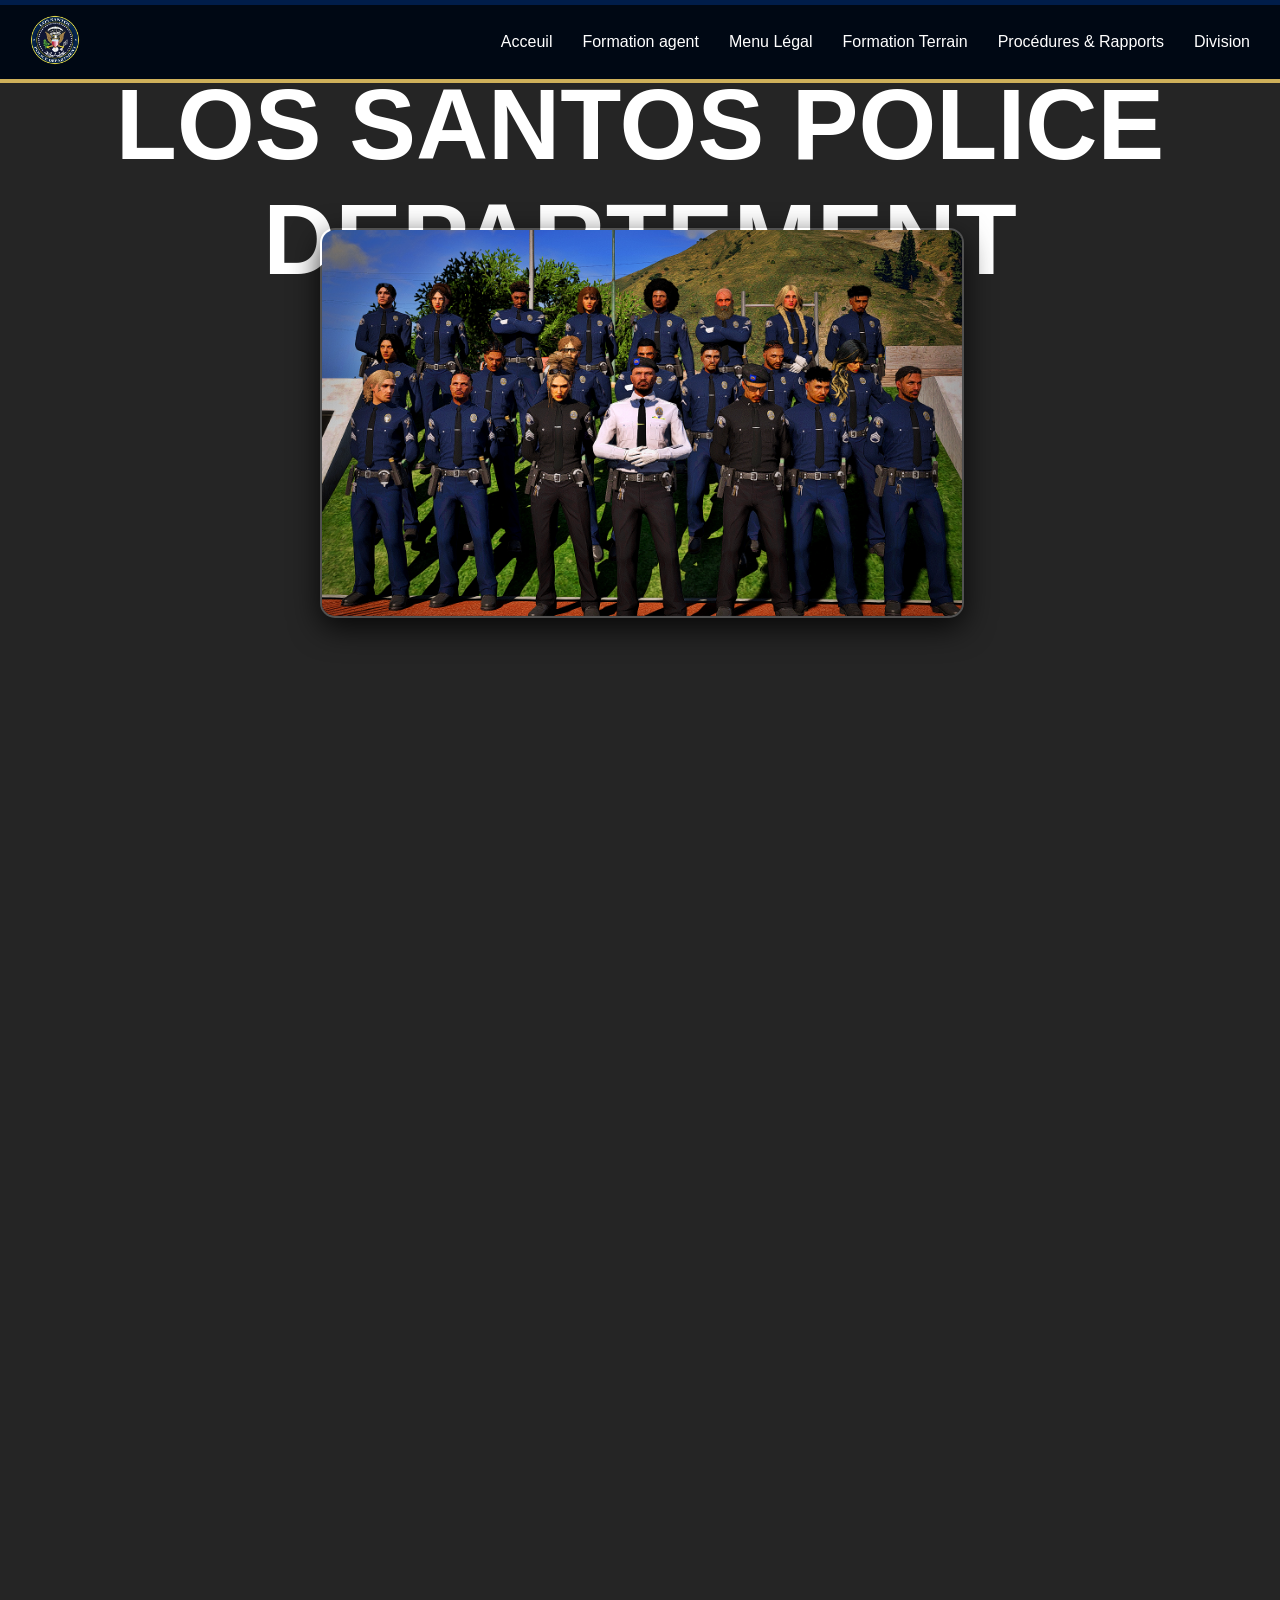
==== index.html @ 67289eb2 "updtade all  html & css page rookie" ====
<!DOCTYPE html>
<html lang="en">
<head>
    <meta charset="UTF-8">
    <meta name="viewport" content="width=device-width, initial-scale=1.0">
    
    <link rel="stylesheet" href="CSS/home.css">
    <link rel="stylesheet" href="CSS/header.css">
    
    <title>LSPD Noface</title>
</head>

<body>
    <header class="header">
        <nav class="header-container">
            <a class="logo">
                <img src="media/logo-ls.webp" alt="logo-ls" class="logo-ls">
            </a>
            <ul class="nav-links">
                <li><a href="index.html" class="nav-link">Acceuil</a></li>
                
                <li>
                    <a class="forma-link">Formation agent</a>
                        <ul class="submenu">
                            <li><a href="info-page/formation-rookie.html">Rookie</a></li>
                            <li><a href="info-page/formation-offi1.html">Officier 1</a></li>
                            <li><a href="info-page/livre-info.html">Livre Info</a></li>
                        </ul>
                </li>
                
                <li>
                    <a class="legal-link">Menu Légal</a>
                        <ul class="submenu">
                            <li><a href="info-page/code-penal.html">Code Penal</a></li>
                            <li><a href="info-page/reglement.html">Règlement Intérieur</a></li>
                            <li><a href="info-page/proce-fusi.html">Procédures de Fusillades</a></li>
                        </ul>
                </li>
                
                <li>
                    <a class="terrain-link">Formation Terrain</a>
                        <ul class="submenu">
                            <li><a href="info-page/carte.html">Cartophragie LS</a></li>
                            <li><a href="info-page/guide-pr.html">Guide Plans Mule & Récup</a></li>
                            <li><a href="info-page/reco.html">Reconnaisance Véhicules</a></li>
                        </ul>
                </li>
                
                <li>
                    <a class="proce-link">Procédures & Rapports</a>
                        <ul class="submenu">
                            <li><a href="info-page/template-a.html">Template Arrestation</a></li>
                            <li><a href="info-page/template-i.html">Template Interrogatoire</a></li>
                        </ul>
                </li>
                
                <li>
                    <a class="div-link">Division</a>
                        <ul class="submenu">
                            <li><a href="division/major.html">Major Crime</a></li>
                            <li><a href="division/detective.html">Detective</a></li>
                            <li><a href="division/gnd.html">Gang Unit</a></li>
                            <li><a href="division/swat.html">S.W.A.T</a></li>
                            <li><a href="division/ps.html">Police Academy</a></li>
                            <li><a href="division/hp.html">Highway Patrol</a></li>
                            <li><a href="division/mrd.html">M.R.D</a></li>
                            <li><a href="division/k9.html">K9</a></li>
                            <li><a href="division/airsp.html">Air Support</a></li>
                            <li><a href="division/mary.html">Mary</a></li>
                            <li><a href="division/ps.html">Scientifique</a></li>
                            <li><a href="division/traffic.html">Traffic</a></li>
                            <li><a href="division/mtp.html">Metropolitan</a></li>
                            <li><a href="division/bbs.html">Bomb Squad</a></li>
                        </ul>
                    </li>
            </ul>

        </nav>

    </header>

    <div class="titre-lspd">
        <h1>Los Santos Police Departement</h1>
    </div> 
    
    <div class="img-container">
        <img src="media/home-picture.png" alt="lspd-picture">
    </div>

</body>

</html>
---- CSS/home.css ----
body{
    margin: 0;
    padding: 0;
    overflow-x: hidden;
    background-color: #252525;
    min-height: 200vh;
}

.img-container {
    position: absolute;
    top: 47%;
    left: 50%;
    transform: translate(-50%, -50%);
    width: 50%;        
    max-width: 1500px;  
    z-index: 1;
}

.img-container img {
    width: 100%;       
    height: auto;
    display: block;
    border-radius: 15px; 
    border: 2px solid rgba(255, 255, 255, 0.2);
    box-shadow: 0 10px 30px rgba(0,0,0,0.8);
}

.titre-lspd{
    color: white;
    text-align: center;
    font-size: 50px;
    text-transform: uppercase;
    margin-top: 20px;
    font-family: 'Sansation', sans-serif;
}
---- CSS/header.css ----
.header {
    position: fixed; 
    top: 0;
    left: 0;
    width: 100%;
    z-index: 1000;
    background-color: #000814; 
    border-top: 5px solid #001d4a; 
    border-bottom: 2px solid #ceb05a

}

.header-container{
    display: flex;
    justify-content: space-between;
    align-items: center;
    padding: 10px 30px;
    width: 100%;
    box-sizing: border-box;
    border-bottom: 2px solid #ceb05a;
}

.logo-ls{
    height: 50px;
    width: auto;
}

.nav-links {
    display: flex;      
    gap: 30px;         
    list-style: none;   
    margin: 0;
    padding: 0;
}

.nav-links a{
    color: white; 
    text-decoration: none;
    font-family: 'Sansation', sans-serif;
    font-size: 16px;
    display: block;   
}

.nav-links li{
    position: relative;
    list-style: none;
}

.submenu{
    display: none;
    position: absolute;
    top: 130%; 
    left: 50%;
    transform: translateX(-50%);
    background: #000814;
    min-width: 200px;
    z-index: 100;
    padding: 10px 0; 
}

.submenu::before {
    content: "";
    position: absolute;
    top: -40px; 
    width: 100%;
    height: 40px;
}

.submenu a {
    display: block;
    padding: 15px;      
    font-size: 18px;    
    text-align: center; 
}

.nav-links li:hover .submenu {
    display: block;         
}
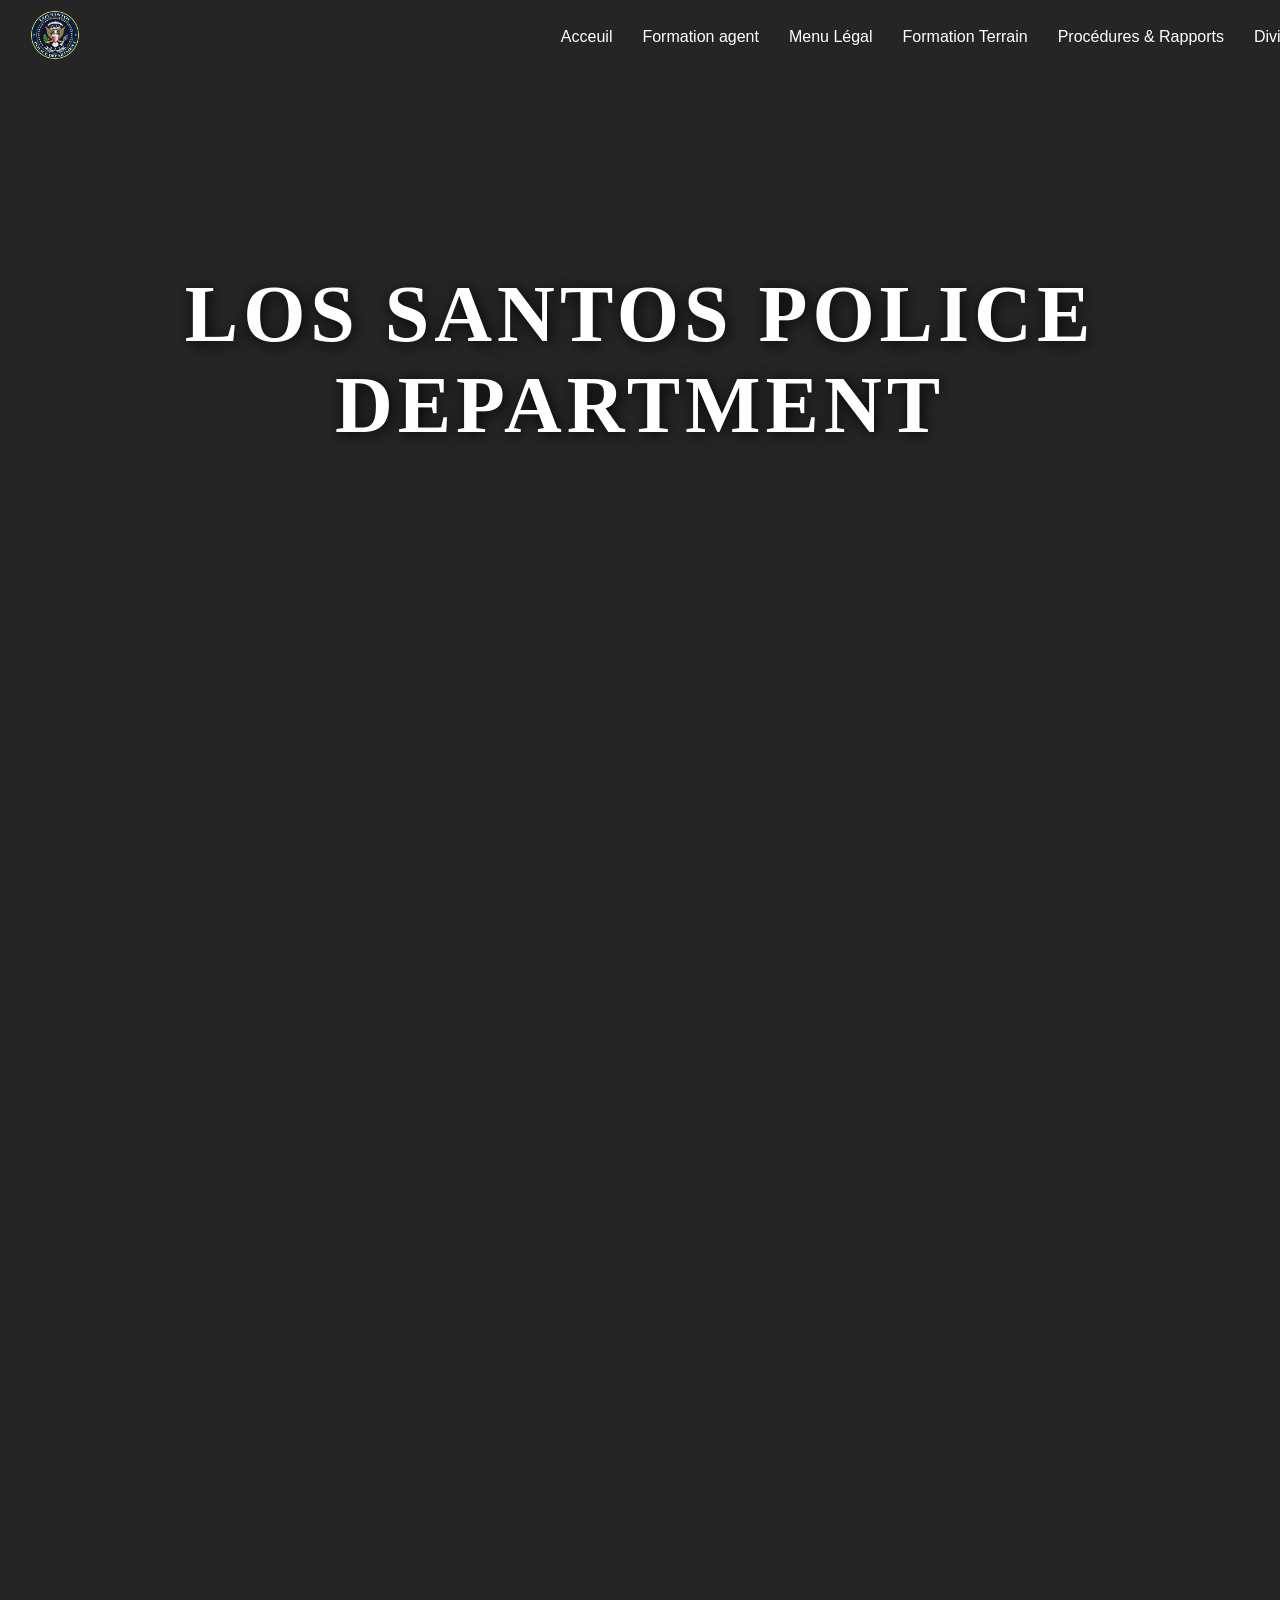
==== commit 156dd358: "update" ====
--- a/index.html
+++ b/index.html
@@ -79,13 +79,10 @@
 
     </header>
 
-    <div class="titre-lspd">
-        <h1>Los Santos Police Departement</h1>
-    </div> 
-    
-    <div class="img-container">
-        <img src="media/home-picture.png" alt="lspd-picture">
-    </div>
+    <section class="picture-home">
+        <h1>Los Santos Police Department</h1>     
+
+    </section>
 
 </body>
 
--- a/CSS/home.css
+++ b/CSS/home.css
@@ -4,16 +4,6 @@
     overflow-x: hidden;
     background-color: #252525;
     min-height: 200vh;
-}
-
-.img-container {
-    position: absolute;
-    top: 47%;
-    left: 50%;
-    transform: translate(-50%, -50%);
-    width: 50%;        
-    max-width: 1500px;  
-    z-index: 1;
 }
 
 .img-container img {
@@ -25,11 +15,21 @@
     box-shadow: 0 10px 30px rgba(0,0,0,0.8);
 }
 
-.titre-lspd{
+.picture-home{
     color: white;
     text-align: center;
-    font-size: 50px;
+    height: 80vh;
+    background-image: url(/media/back-ground.png);
+    background-size: cover;
+    display: flex;
+    justify-content: center;
+    align-items: center;
+}
+
+.picture-home h1{
+    font-size: 80px;
+    color: white;
     text-transform: uppercase;
-    margin-top: 20px;
-    font-family: 'Sansation', sans-serif;
+    letter-spacing: 5px;
+    text-shadow: 2px 2px 15px rgba(0,0,0,0.9);
 }
--- a/CSS/header.css
+++ b/CSS/header.css
@@ -1,13 +1,9 @@
 .header {
     position: fixed; 
-    top: 0;
     left: 0;
     width: 100%;
     z-index: 1000;
-    background-color: #000814; 
-    border-top: 5px solid #001d4a; 
-    border-bottom: 2px solid #ceb05a
-
+    background-color: transparent 
 }
 
 .header-container{
@@ -16,8 +12,6 @@
     align-items: center;
     padding: 10px 30px;
     width: 100%;
-    box-sizing: border-box;
-    border-bottom: 2px solid #ceb05a;
 }
 
 .logo-ls{
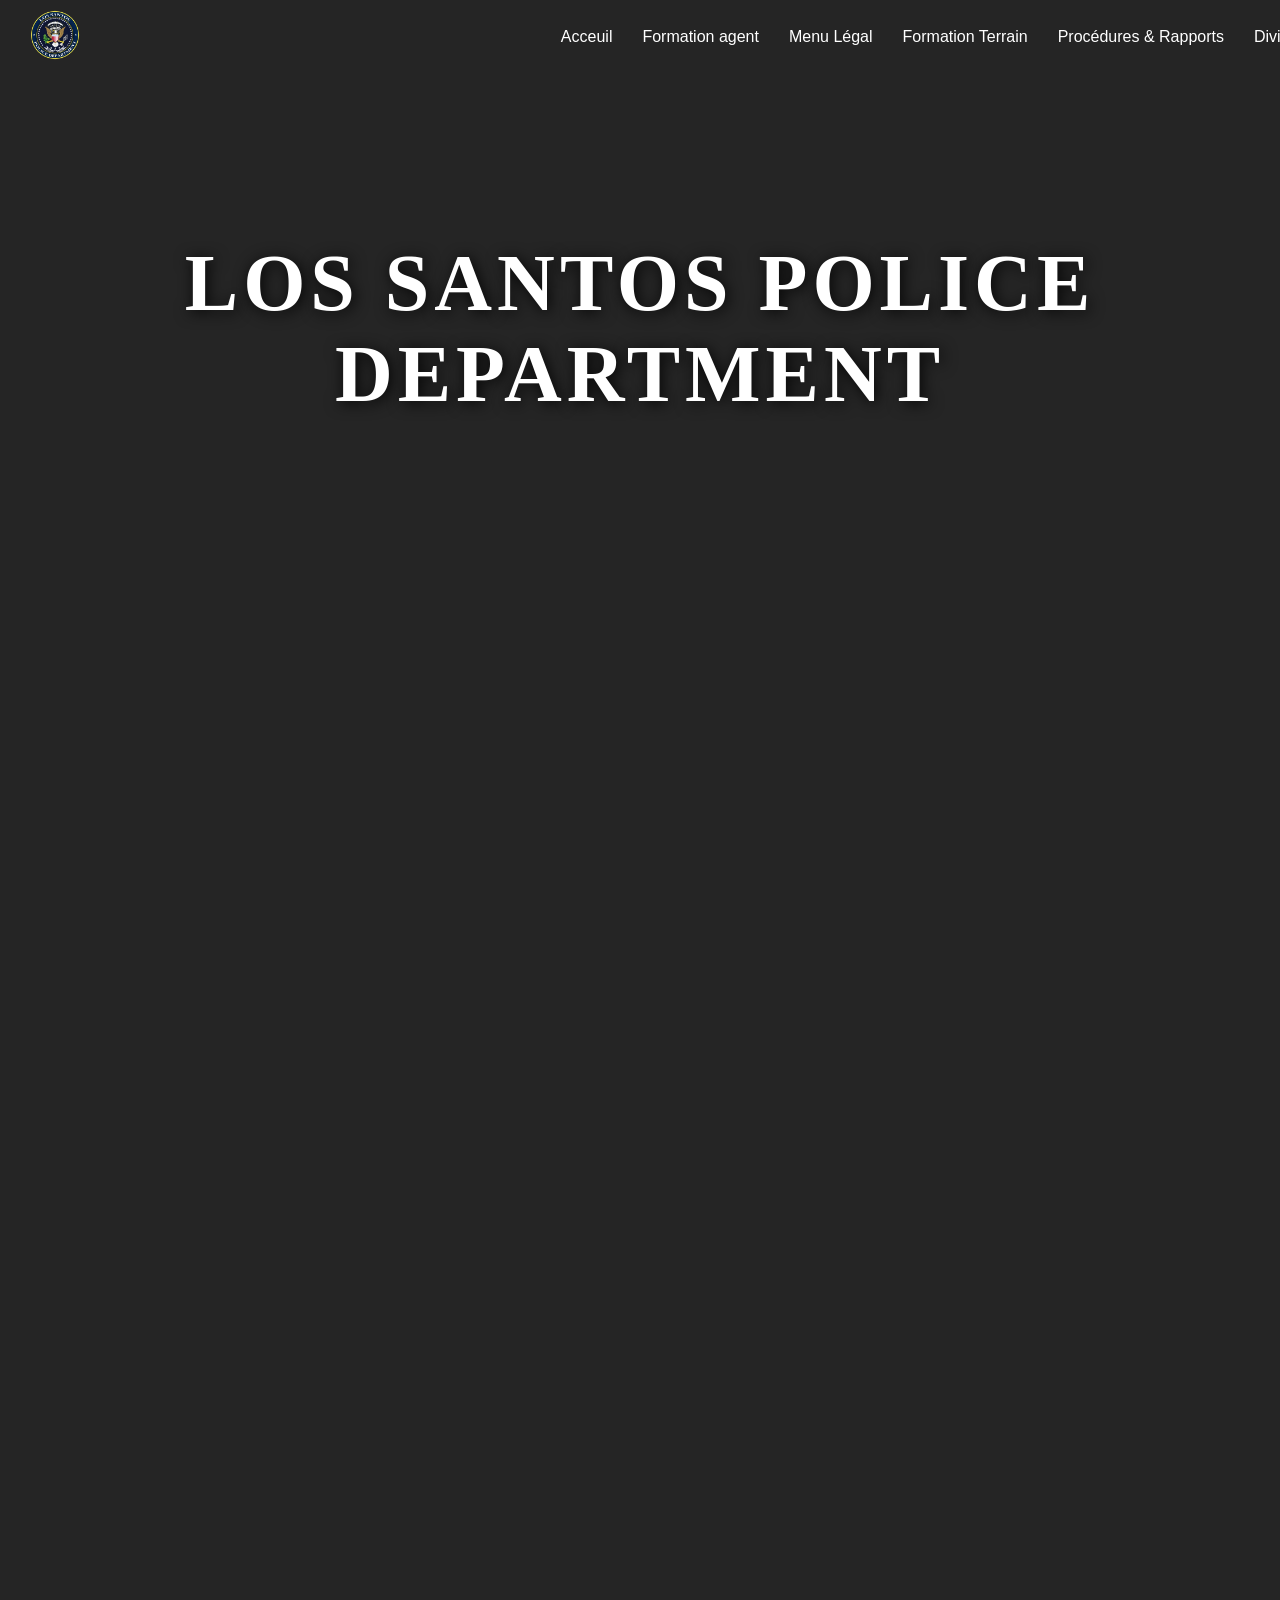
==== commit 70dafb08: "update home" ====
--- a/index.html
+++ b/index.html
@@ -81,7 +81,6 @@
 
     <section class="picture-home">
         <h1>Los Santos Police Department</h1>     
-
     </section>
 
 </body>
--- a/CSS/home.css
+++ b/CSS/home.css
@@ -18,7 +18,7 @@
 .picture-home{
     color: white;
     text-align: center;
-    height: 80vh;
+    height: 73vh;
     background-image: url(/media/back-ground.png);
     background-size: cover;
     display: flex;
--- a/CSS/header.css
+++ b/CSS/header.css
@@ -3,7 +3,8 @@
     left: 0;
     width: 100%;
     z-index: 1000;
-    background-color: transparent 
+    background-color: transparent;
+    transition: 0.4s; 
 }
 
 .header-container{
@@ -12,6 +13,10 @@
     align-items: center;
     padding: 10px 30px;
     width: 100%;
+}
+
+.header .scrolled{
+    background-color: #22427c !important;
 }
 
 .logo-ls{
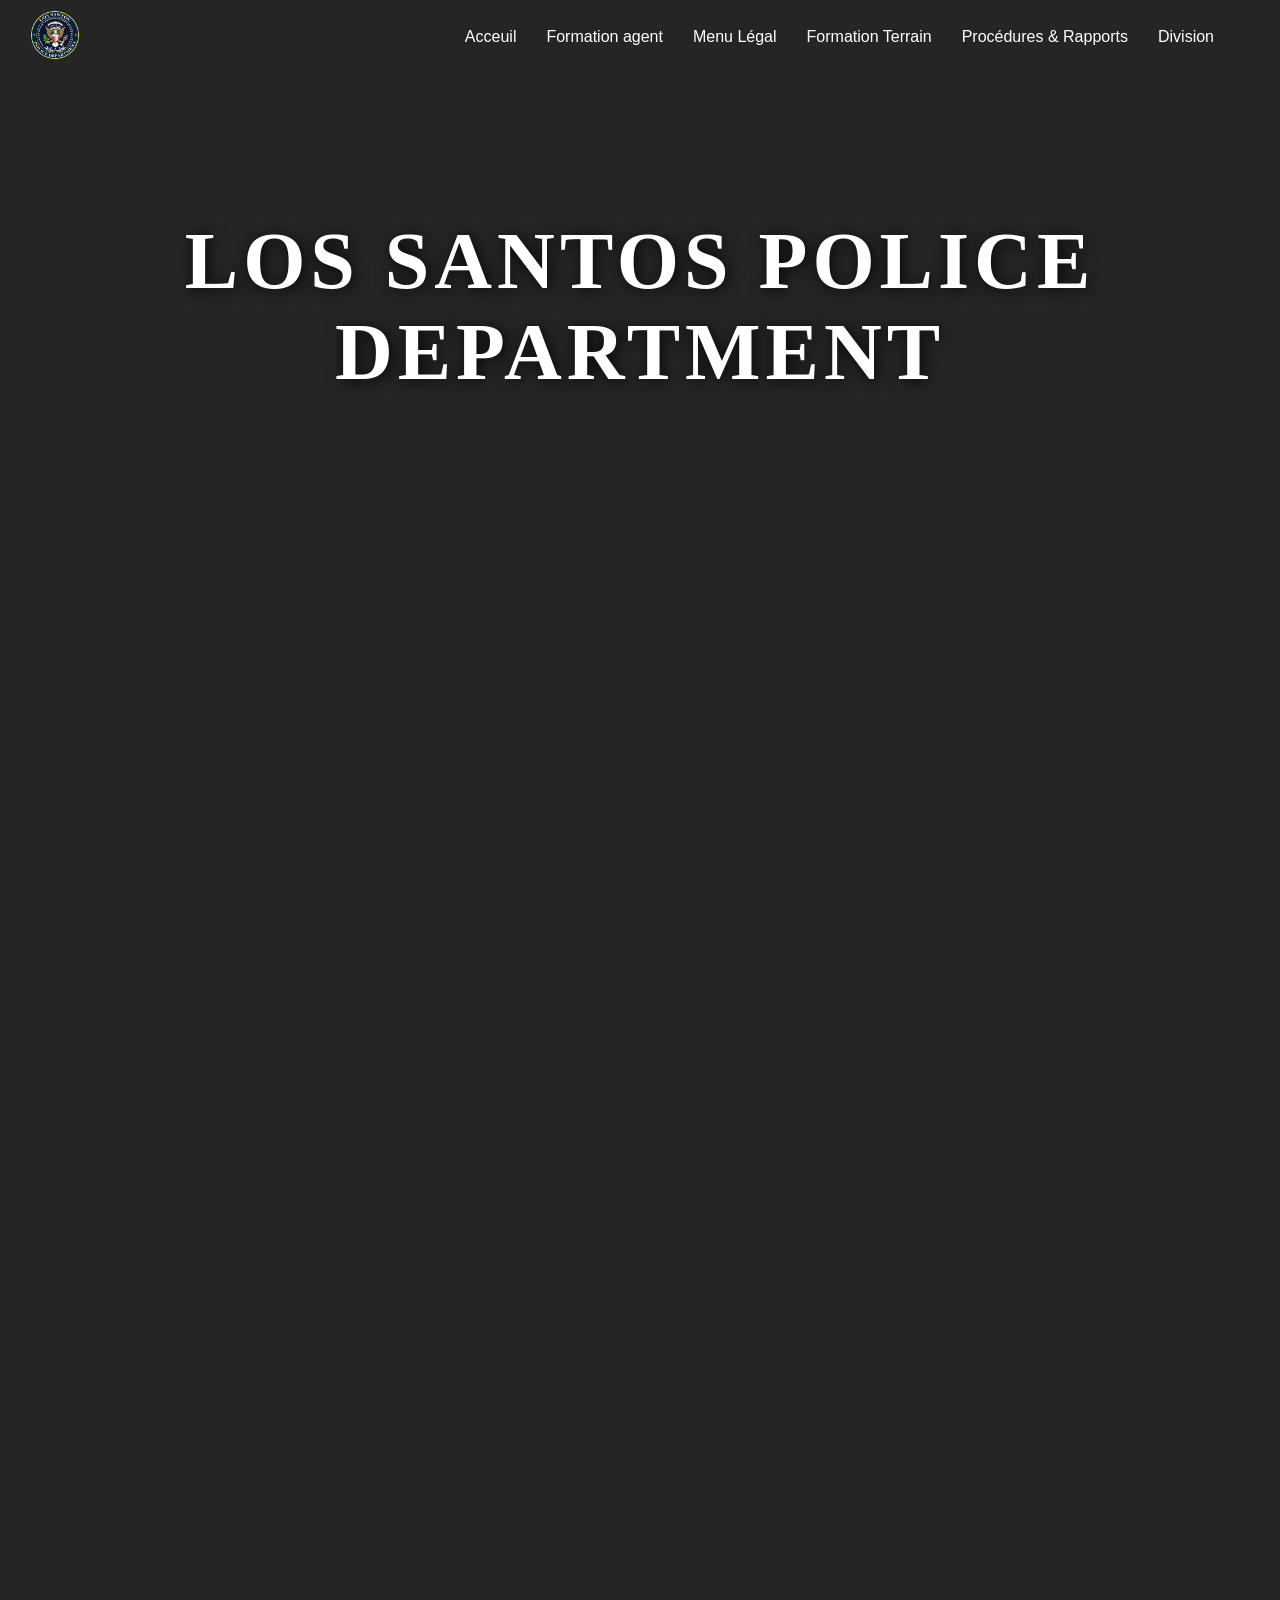
==== commit 5b5093a5: "update" ====
--- a/index.html
+++ b/index.html
@@ -6,6 +6,7 @@
     
     <link rel="stylesheet" href="CSS/home.css">
     <link rel="stylesheet" href="CSS/header.css">
+    <script src="/js/script.js" defer></script>
     
     <title>LSPD Noface</title>
 </head>
--- a/CSS/home.css
+++ b/CSS/home.css
@@ -23,7 +23,8 @@
     background-size: cover;
     display: flex;
     justify-content: center;
-    align-items: center;
+    align-items: flex-start; 
+    padding-top: 150px;
 }
 
 .picture-home h1{
--- a/CSS/header.css
+++ b/CSS/header.css
@@ -4,7 +4,7 @@
     width: 100%;
     z-index: 1000;
     background-color: transparent;
-    transition: 0.4s; 
+    transition: 0.2s; 
 }
 
 .header-container{
@@ -15,8 +15,8 @@
     width: 100%;
 }
 
-.header .scrolled{
-    background-color: #22427c !important;
+.header.scrolled{
+    background-color: #314e72 !important;
 }
 
 .logo-ls{
@@ -30,6 +30,7 @@
     list-style: none;   
     margin: 0;
     padding: 0;
+    margin-right: 6rem;
 }
 
 .nav-links a{
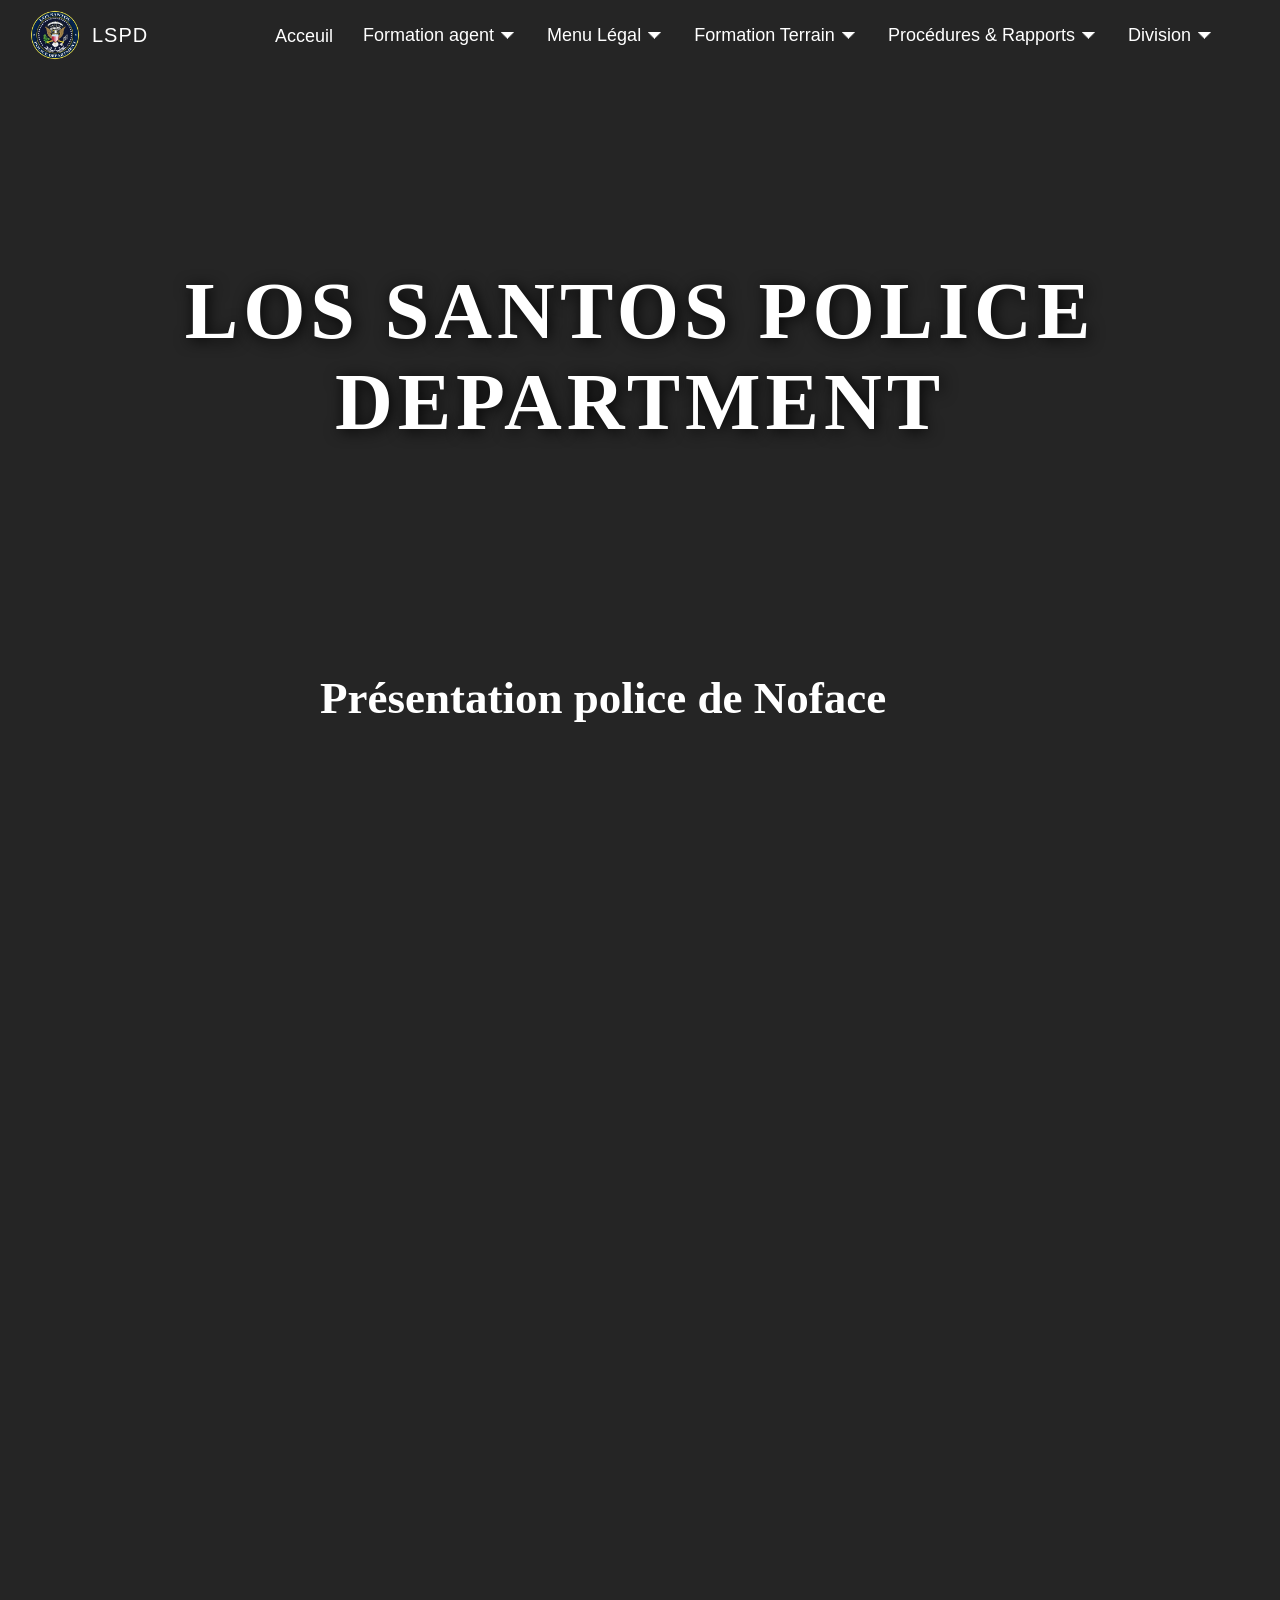
==== commit 8fc4c687: "update link logo texte" ====
--- a/index.html
+++ b/index.html
@@ -14,14 +14,15 @@
 <body>
     <header class="header">
         <nav class="header-container">
-            <a class="logo">
+            <a href="index.html" class="logo">
                 <img src="media/logo-ls.webp" alt="logo-ls" class="logo-ls">
+                <span class="logo-text">LSPD</span>
             </a>
             <ul class="nav-links">
                 <li><a href="index.html" class="nav-link">Acceuil</a></li>
                 
                 <li>
-                    <a class="forma-link">Formation agent</a>
+                    <a class="forma-link">Formation agent ⏷</a>
                         <ul class="submenu">
                             <li><a href="info-page/formation-rookie.html">Rookie</a></li>
                             <li><a href="info-page/formation-offi1.html">Officier 1</a></li>
@@ -30,7 +31,7 @@
                 </li>
                 
                 <li>
-                    <a class="legal-link">Menu Légal</a>
+                    <a class="legal-link">Menu Légal ⏷</a>
                         <ul class="submenu">
                             <li><a href="info-page/code-penal.html">Code Penal</a></li>
                             <li><a href="info-page/reglement.html">Règlement Intérieur</a></li>
@@ -39,7 +40,7 @@
                 </li>
                 
                 <li>
-                    <a class="terrain-link">Formation Terrain</a>
+                    <a class="terrain-link">Formation Terrain ⏷</a>
                         <ul class="submenu">
                             <li><a href="info-page/carte.html">Cartophragie LS</a></li>
                             <li><a href="info-page/guide-pr.html">Guide Plans Mule & Récup</a></li>
@@ -48,7 +49,7 @@
                 </li>
                 
                 <li>
-                    <a class="proce-link">Procédures & Rapports</a>
+                    <a class="proce-link">Procédures & Rapports ⏷</a>
                         <ul class="submenu">
                             <li><a href="info-page/template-a.html">Template Arrestation</a></li>
                             <li><a href="info-page/template-i.html">Template Interrogatoire</a></li>
@@ -56,7 +57,7 @@
                 </li>
                 
                 <li>
-                    <a class="div-link">Division</a>
+                    <a class="div-link">Division ⏷</a>
                         <ul class="submenu">
                             <li><a href="division/major.html">Major Crime</a></li>
                             <li><a href="division/detective.html">Detective</a></li>
@@ -84,6 +85,11 @@
         <h1>Los Santos Police Department</h1>     
     </section>
 
-</body>
+    <main class="main-texte">
+        <h2>Présentation police de Noface</h2>
+            <section class="texte-ex">  
+                <p></p>
+            </section>
+    </main>
 
 </html> 
--- a/CSS/home.css
+++ b/CSS/home.css
@@ -18,13 +18,13 @@
 .picture-home{
     color: white;
     text-align: center;
-    height: 73vh;
-    background-image: url(/media/back-ground.png);
+    height: 65vh;
+    background-image: url(../media/back-ground.png);
     background-size: cover;
     display: flex;
     justify-content: center;
     align-items: flex-start; 
-    padding-top: 150px;
+    padding-top: 50px;
 }
 
 .picture-home h1{
@@ -33,4 +33,12 @@
     text-transform: uppercase;
     letter-spacing: 5px;
     text-shadow: 2px 2px 15px rgba(0,0,0,0.9);
+    transform: translateY(150px);
+}
+
+.main-texte{
+    color: white;
+    padding-left: 20rem;
+    font-size: 30px;
+    
 }
--- a/CSS/header.css
+++ b/CSS/header.css
@@ -24,6 +24,17 @@
     width: auto;
 }
 
+.logo{
+    color: white;
+    font-family: 'Sansation', sans-serif; 
+    font-size: 20px;
+    letter-spacing: 1px;
+    text-decoration: none;
+    display: flex;
+    align-items: center;
+    gap: 12px;
+}
+
 .nav-links {
     display: flex;      
     gap: 30px;         
@@ -31,14 +42,19 @@
     margin: 0;
     padding: 0;
     margin-right: 6rem;
+    align-items: center;
 }
 
 .nav-links a{
     color: white; 
     text-decoration: none;
     font-family: 'Sansation', sans-serif;
-    font-size: 16px;
-    display: block;   
+    font-size: 18px;
+    display: flex;  
+}
+
+.nav-links li:first-child a{
+    padding-top: 3px;
 }
 
 .nav-links li{
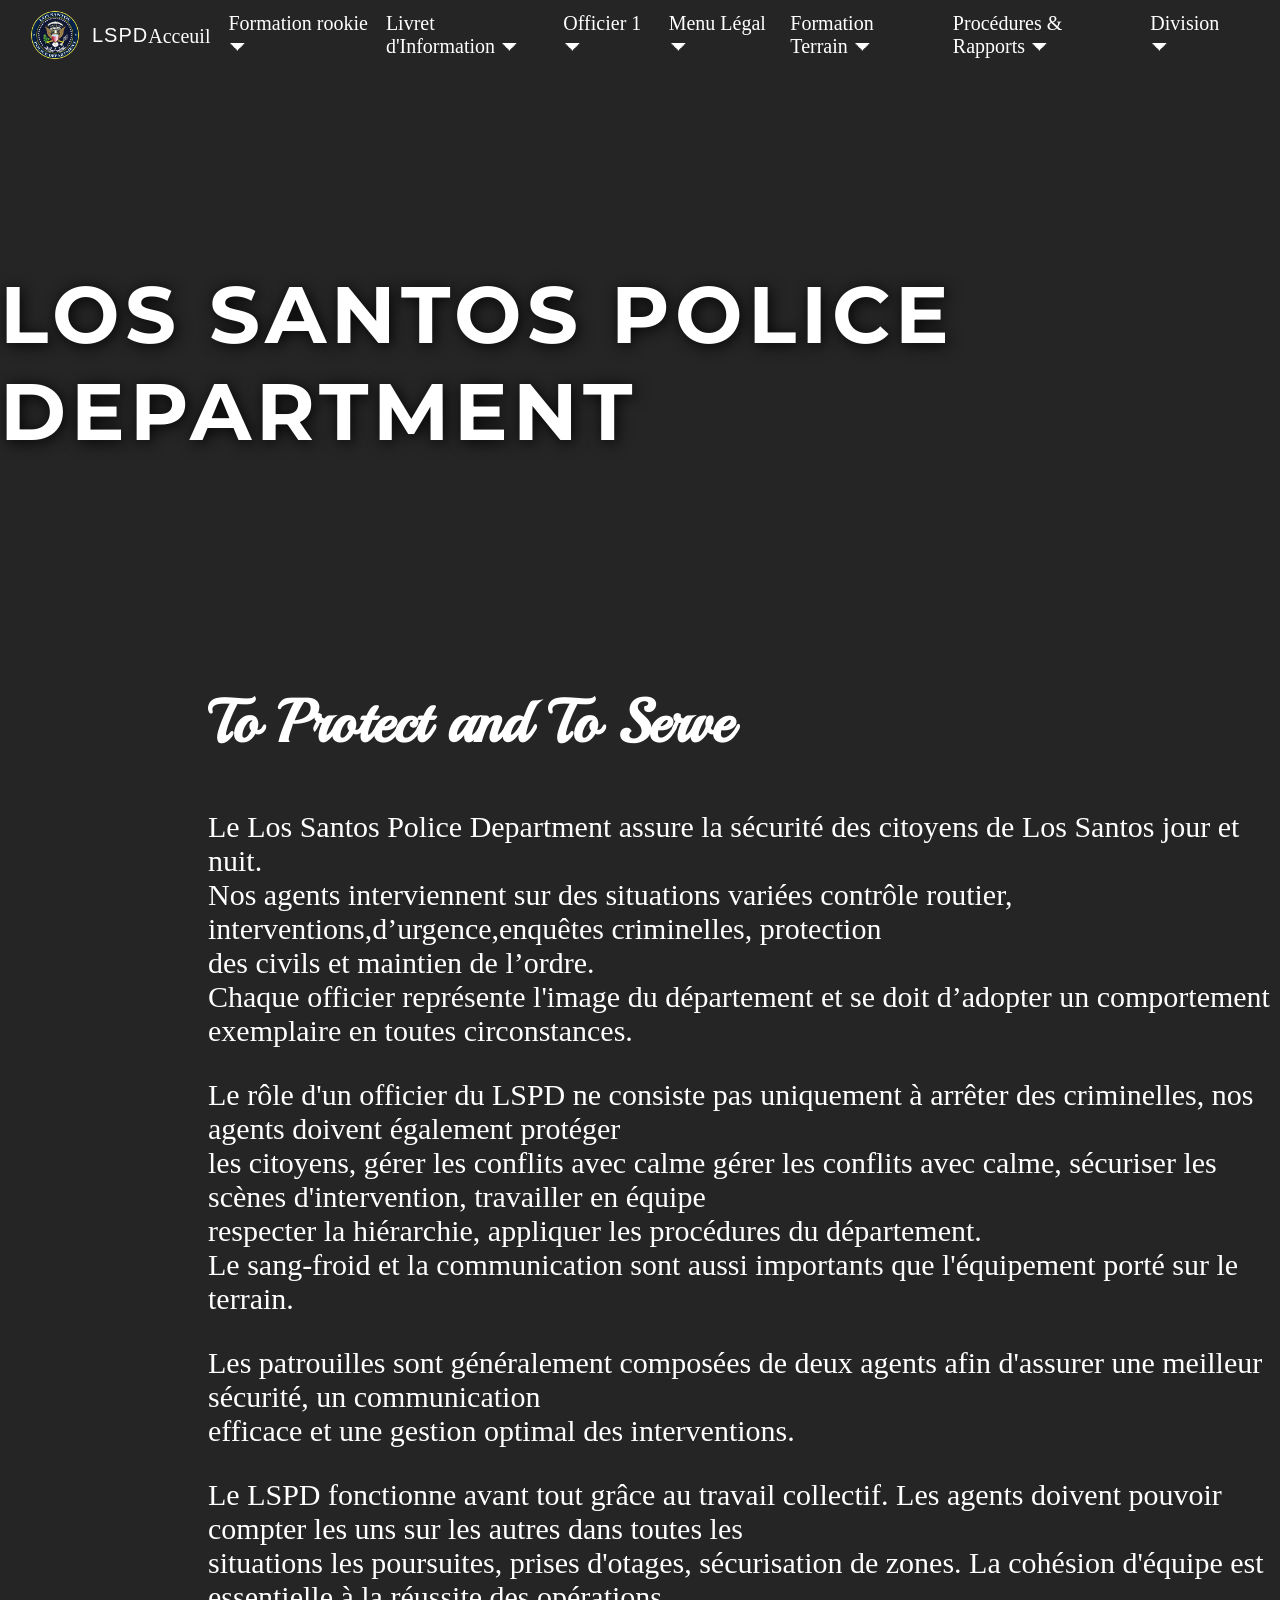
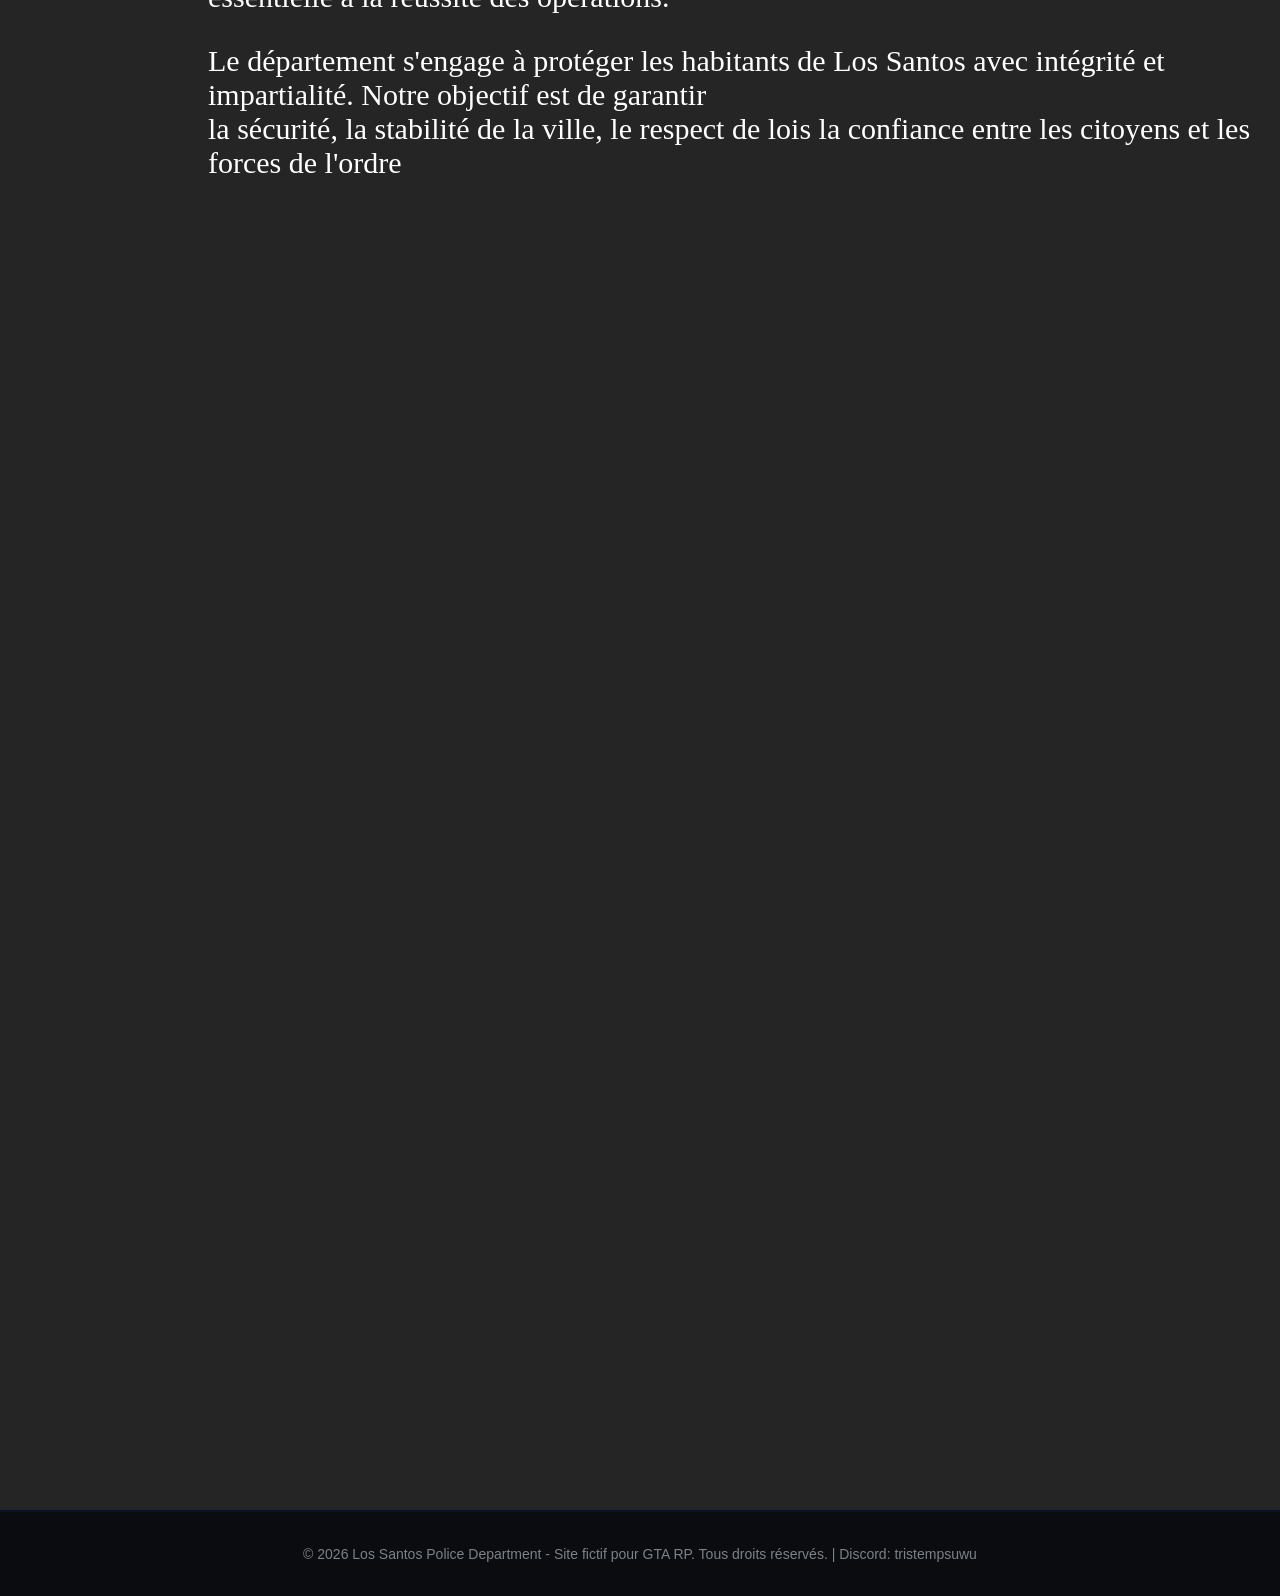
==== commit e005afb4: "update home&page" ====
--- a/index.html
+++ b/index.html
@@ -22,12 +22,35 @@
                 <li><a href="index.html" class="nav-link">Acceuil</a></li>
                 
                 <li>
-                    <a class="forma-link">Formation agent ⏷</a>
+                    <a class="forma-link">Formation rookie ⏷</a>
                         <ul class="submenu">
-                            <li><a href="info-page/formation-rookie.html">Rookie</a></li>
-                            <li><a href="info-page/formation-offi1.html">Officier 1</a></li>
-                            <li><a href="info-page/livre-info.html">Livre Info</a></li>
+                            <li><a href="/formation rookie/ppa.html">Permis de port d'arme</a></li>
+                            <li><a href="/formation rookie/pro-tbl.html">Procedure + Tablette</a></li>
+                            <li><a href="/formation rookie/ctr-rout.html">Controle routier</a></li>
+                            <li><a href="/formation rookie/bar.html">Barrage & Perimetre</a></li>
+                            <li><a href="/formation rookie/convois.html">Convois</a></li>
+                            <li><a href="/formation rookie/1020.html">Carte de LS</a></li>
                         </ul>
+                </li>
+
+                <li>
+                    <a class="forma-link">Livret d'Information ⏷</a>
+                        <ul class="submenu">
+                            <li><a href="#">Hiérarchie</a></li>
+                            <li><a href="#">Ancienneté</a></li>
+                            <li><a href="#">Comment utilisé sont arme</a></li>
+                            <li><a href="#">Codes radio</a></li>
+                            <li><a href="#">Niveau d'alertes</a></li>
+                        </ul>
+                </li>
+
+                <li>
+                    <a class="offi-link">Officier 1 ⏷</a>
+                    <ul class="submenu">
+                        <li><a href="#">Gestion d'opération</a></li>
+                        <li><a href="#">Interrogatoire</a></li>
+                        <li><a href="#">Dispatch & Referent</a></li>
+                    </ul>
                 </li>
                 
                 <li>
@@ -35,7 +58,7 @@
                         <ul class="submenu">
                             <li><a href="info-page/code-penal.html">Code Penal</a></li>
                             <li><a href="info-page/reglement.html">Règlement Intérieur</a></li>
-                            <li><a href="info-page/proce-fusi.html">Procédures de Fusillades</a></li>
+                            <li><a href="#">Code de déontologie</a></li>
                         </ul>
                 </li>
                 
@@ -51,8 +74,10 @@
                 <li>
                     <a class="proce-link">Procédures & Rapports ⏷</a>
                         <ul class="submenu">
-                            <li><a href="info-page/template-a.html">Template Arrestation</a></li>
-                            <li><a href="info-page/template-i.html">Template Interrogatoire</a></li>
+                            <li><a href="info-page/template-a.html"> Arrestation</a></li>
+                            <li><a href="info-page/template-i.html"> Interrogatoire</a></li>
+                            <li><a href="info-page/proce-fusi.html">Procédures de Fusillades</a></li>
+                            <li><a href="#">Feuille de calcul</a></li>
                         </ul>
                 </li>
                 
@@ -85,11 +110,37 @@
         <h1>Los Santos Police Department</h1>     
     </section>
 
-    <main class="main-texte">
-        <h2>Présentation police de Noface</h2>
-            <section class="texte-ex">  
-                <p></p>
-            </section>
+    <main class="main-texte"> 
+        <section class="title">
+            <h2>To Protect and To Serve</h2>
+        </section>
+
+        <section class="présentation">
+                <p>Le Los Santos Police Department assure la sécurité des citoyens de Los Santos jour et nuit.
+                 <br>Nos agents interviennent sur des situations variées contrôle routier, interventions,d’urgence,enquêtes criminelles, protection <br> des civils et maintien de l’ordre.
+                 <br>Chaque officier représente l'image du département et se doit d’adopter un comportement exemplaire en toutes circonstances.</p>
+                 
+                 <p>Le rôle d'un officier du LSPD ne consiste pas uniquement à arrêter des criminelles, nos agents doivent également protéger <br>les citoyens, gérer les conflits avec calme
+                gérer les conflits avec calme, sécuriser les scènes d'intervention, travailler en équipe<br>respecter la hiérarchie, appliquer les procédures du département.<br>
+                Le sang-froid et la communication sont aussi importants que l'équipement porté sur le terrain.</p>
+
+                <p>Les patrouilles sont généralement composées de deux agents afin d'assurer une meilleur sécurité, un communication<br>efficace et une gestion optimal des interventions.</p>
+
+                <p>Le LSPD fonctionne avant tout grâce au travail collectif. Les agents doivent pouvoir compter les uns sur les autres dans toutes les<br>situations les poursuites, prises d'otages, 
+                sécurisation de zones. La cohésion d'équipe est essentielle à la réussite des opérations.</p>
+
+                <p>Le département s'engage à protéger les habitants de Los Santos avec intégrité et impartialité. Notre objectif est de garantir<br>la sécurité, la stabilité de la ville, le respect de lois
+                la confiance entre les citoyens et les forces de l'ordre</p>
+        </section>
     </main>
 
+
+
+
+    <footer class="main-footer">
+    <p>&copy; 2026 Los Santos Police Department - Site fictif pour GTA RP. Tous droits réservés. | Discord: tristempsuwu</p>
+    </footer>
+
+ </body>   
+
 </html> 
--- a/CSS/home.css
+++ b/CSS/home.css
@@ -1,9 +1,24 @@
+@import url('https://fonts.googleapis.com/css2?family=Montserrat:ital,wght@0,100..900;1,100..900&display=swap');
+@import url('https://fonts.googleapis.com/css2?family=Playball&display=swap');
+
+
 body{
     margin: 0;
     padding: 0;
     overflow-x: hidden;
     background-color: #252525;
     min-height: 200vh;
+}
+
+.main-footer {
+    background-color: #0b0c10; 
+    color: #7a828a;            
+    text-align: center;        
+    padding: 20px 0;           
+    font-family: 'Sansation', sans-serif; 
+    font-size: 14px;           
+    border-top: 2px solid #001134; 
+    margin-top: 1330px;
 }
 
 .img-container img {
@@ -16,8 +31,6 @@
 }
 
 .picture-home{
-    color: white;
-    text-align: center;
     height: 65vh;
     background-image: url(../media/back-ground.png);
     background-size: cover;
@@ -34,11 +47,18 @@
     letter-spacing: 5px;
     text-shadow: 2px 2px 15px rgba(0,0,0,0.9);
     transform: translateY(150px);
+    font-family: 'Montserrat';
 }
 
-.main-texte{
+.title{
     color: white;
-    padding-left: 20rem;
+    padding-left: 13rem;
+    font-size: 40px;
+    font-family: 'Playball';
+}
+
+.présentation{
+    color: white;
+    padding-left: 13rem;
     font-size: 30px;
-    
-}+}
--- a/CSS/header.css
+++ b/CSS/header.css
@@ -1,3 +1,5 @@
+@import url('https://fonts.googleapis.com/css2?family=Noto+Sans:ital,wght@0,100..900;1,100..900&display=swap');
+
 .header {
     position: fixed; 
     left: 0;
@@ -16,7 +18,7 @@
 }
 
 .header.scrolled{
-    background-color: #314e72 !important;
+    background-color: #001134 !important;
 }
 
 .logo-ls{
@@ -37,20 +39,20 @@
 
 .nav-links {
     display: flex;      
-    gap: 30px;         
+    gap: 18px;         
     list-style: none;   
     margin: 0;
     padding: 0;
-    margin-right: 6rem;
+    margin-right: 5rem;
     align-items: center;
 }
 
 .nav-links a{
     color: white; 
     text-decoration: none;
-    font-family: 'Sansation', sans-serif;
-    font-size: 18px;
-    display: flex;  
+    font-family: 'Noto+Sans';
+    font-size: 20px;
+    display: flex;
 }
 
 .nav-links li:first-child a{
@@ -68,10 +70,12 @@
     top: 130%; 
     left: 50%;
     transform: translateX(-50%);
-    background: #000814;
+    background: #001134;
     min-width: 200px;
     z-index: 100;
-    padding: 10px 0; 
+    padding: 10px 0;
+    border-radius: 8px;
+    box-shadow: 0 8px 25px rgba(0, 0, 0, 0.8);
 }
 
 .submenu::before {
@@ -83,10 +87,12 @@
 }
 
 .submenu a {
-    display: block;
-    padding: 15px;      
+    padding: 10px 20px; 
+    display: block;     
+    text-align: left;  
     font-size: 18px;    
-    text-align: center; 
+    transition: background 0.2s ease;
+
 }
 
 .nav-links li:hover .submenu {
